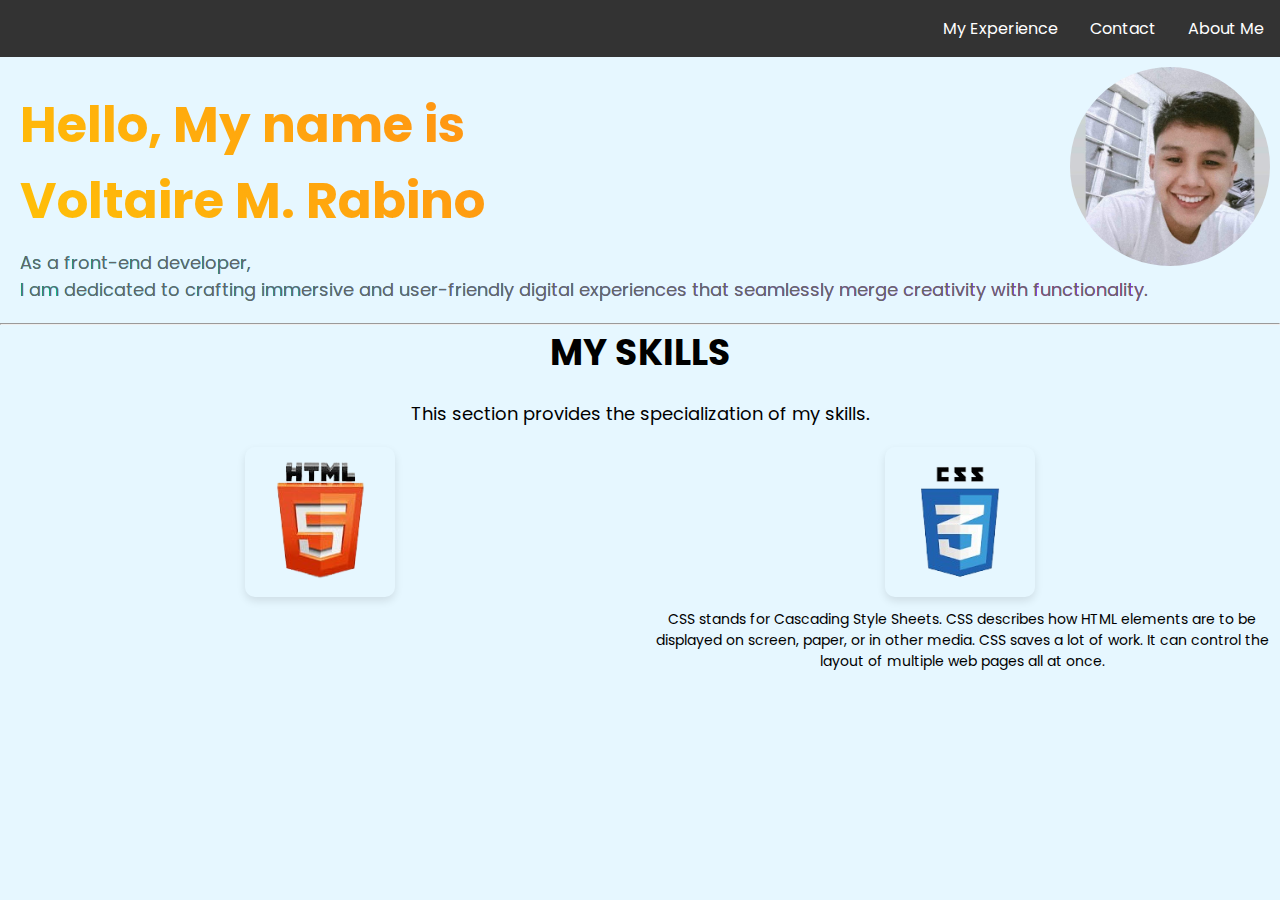
==== Portfolio/Html File/index.html @ 69323289 "random" ====
<!DOCTYPE html>
<html lang="en">
<head>
    <meta charset="UTF-8">
    <meta name="viewport" content="width=device-width, initial-scale=1.0">
    <title>My Portfolio</title>
    <link rel="stylesheet" href="/Portfolio/Css File/style.css">
</head>
<body>
    <header>
        <nav>
            <ul>
                <li><a href="#">About Me</a></li>
                <li><a href="#">Contact</a></li>
                <li><a href="#">My Experience</a></li>
            </ul>
        </nav>
    </header>

    <section>
        <div class="about">
            <div class="profile">
                <img src="/Portfolio/image/428246845_3204582083171297_2313829079261388378_n.jpg" alt="profile">
                <h1 class="name">Hello, My name is 
                    <br>Voltaire M. Rabino
                </h1>
                <p class="description">
                    As a front-end developer, <br>I am dedicated to crafting immersive and user-friendly digital experiences that seamlessly merge creativity with functionality.
                </p>
            </div>
        </div>
    </section>
    <hr>
    <section id="Experience">
        <h1>MY SKILLS</h1>
        <p class="descProg">
            This section provides the specialization of my skills.
        </p>
        <div class="logo-container">
            <div class="logo">
                <img src="/Portfolio/image/html.png" alt="">
                <p class="progDesc">
                    HTML stands for Hyper Text Markup Language. HTML is the standard markup language for creating Web pages. HTML describes the structure of a Web page. HTML consists of a series of elements. HTML elements tell the browser how to display the content.
                </p>
            </div>
            <div class="logo2">
                <img src="/Portfolio/image/css.png" alt="">
                <p class="progDesc2">
                    CSS stands for Cascading Style Sheets. CSS describes how HTML elements are to be displayed on screen, paper, or in other media. CSS saves a lot of work. It can control the layout of multiple web pages all at once.
                </p>
            </div>
        </div>
    </section>
    



    
</body>
</html>


<!-- add the css code, make the h1 larger and make it to center same thing in the p with a class descProg. Arrange the logo with a border and make it hover (make it attractable) -->
---- Portfolio/Css File/style.css ----
@import url('https://fonts.googleapis.com/css2?family=Poppins:ital,wght@0,100;0,200;0,300;0,400;0,500;0,600;0,700;0,800;0,900;1,100;1,200;1,300;1,400;1,500;1,600;1,700;1,800;1,900&display=swap');


* {
    margin: 0;
    padding: 0;
    box-sizing: border-box; /* Include padding and border in element's total width and height */
}

/* Styling the body */
body {
    font-family: 'Poppins', sans-serif;
    background-color: #e6f7ff; /* Example background color */
}

/* Styling the navigation */
nav ul {
    list-style-type: none;
    margin: 0;
    padding: 0;
    overflow: hidden;
    background-color: #333333;
}

nav ul li {
    float: right;
}

nav ul li a {
    display: block;
    color: white;
    text-align: center;
    padding: 16px;
    text-decoration: none;
}

nav ul li a:hover {
    background-color: #111111;
}

/* Styling the profile section */
.profile {
    position: relative;
    text-align: left;
    padding: 20px; /* Adjust as needed */
}

.profile img {
    width: 200px; 
    height: auto; 
    border-radius: 50%; 
    position: absolute;
    top: 10px; 
    right: 10px; 
    z-index: 1;
}


.name {
    font-size: 50px; 
    color: #333; 
    margin-top: 10px; 
    z-index: 2;
    background: linear-gradient(45deg, #FFC107, #FF5722);
    background-clip: text;
    -webkit-background-clip: text;
    color: transparent;
    animation: rainbow 5s infinite alternate;
}
@keyframes rainbow {
    0% { filter: hue-rotate(0deg); }
    100% { filter: hue-rotate(360deg); }
}


.description {
    font-size: 18px; 
    color: #666; 
   margin-top: 10px; 
   background: linear-gradient(45deg, #00FFFF, #FF00FF);
   -webkit-background-clip: text; 
   background-clip: text;
   animation: colorChange 5s infinite alternate;
}
@keyframes colorChange {
    0% { filter: hue-rotate(0deg); }
    100% { filter: hue-rotate(360deg); }
}

/* Media query for responsive design */
@media only screen and (max-width: 768px) {
    nav ul li {
        float: none;
        display: inline-block;
    }
    
    nav ul {
        text-align: center;
    }
    
    .profile img {
        position: relative;
        display: block;
        margin: 0 auto;
        top: auto;
        right: auto;
        width: 50%; 
        margin-top: 20px; 
    }
    
    .name {
        text-align: center;
    }
    
    .description {
        text-align: center;
    }
}


/* Styling the section 2 */
#Experience {
    text-align: center;
}

/* Styling the heading */
#Experience h1 {
    font-size: 36px; 
    margin-bottom: 20px;
}

/* Define keyframes for the heading animation */
@keyframes slideIn {
    0% { transform: translateY(-20px); opacity: 0; }
    100% { transform: translateY(0); opacity: 1; }
}

/* Apply the animation to the heading */
#Experience h1 {
    font-size: 36px; 
    margin-bottom: 20px;
    animation: slideIn 0.5s ease-in-out forwards; 
}
/* Styling the paragraph with class "descProg" */
.descProg {
    font-size: 18px;
    margin-bottom: 20px; 
}


@keyframes fadeIn {
    0% { opacity: 0; }
    100% { opacity: 1; }
}


.progDesc {
    opacity: 0; 
    animation: fadeIn 0.5s ease-in-out forwards; 
}


.logo-container {
    display: flex;
    justify-content: center; 
    margin-bottom: 20px; 
}


.logo,
.logo2 {
    flex: 1; 
}



.logo img,
.logo2 img {
    width: 150px; 
    height: auto; 
    border: 2px solid transparent; 
    padding: 10px; 
    transition: transform 0.3s, border-color 0.3s, box-shadow 0.3s;
    border-radius: 10px; 
    box-shadow: 0 4px 8px rgba(0, 0, 0, 0.1); 
}

/* Styling the description paragraphs */
.progDesc,
.progDesc2 {
    font-size: 14px; 
    margin-top: 5px; 
    margin-bottom: 20px;
    margin-left: 4px;
}


.logo img:hover,
.logo2 img:hover {
    border-color: #FF5722;
    transform: scale(1.1);
    box-shadow: 0 8px 16px rgba(0, 0, 0, 0.2); 
    animation: pulsate 1s infinite !important; 
}

@keyframes pulsate {
    0% { transform: scale(1); }
    50% { transform: scale(1.1); }
    100% { transform: scale(1); }
}
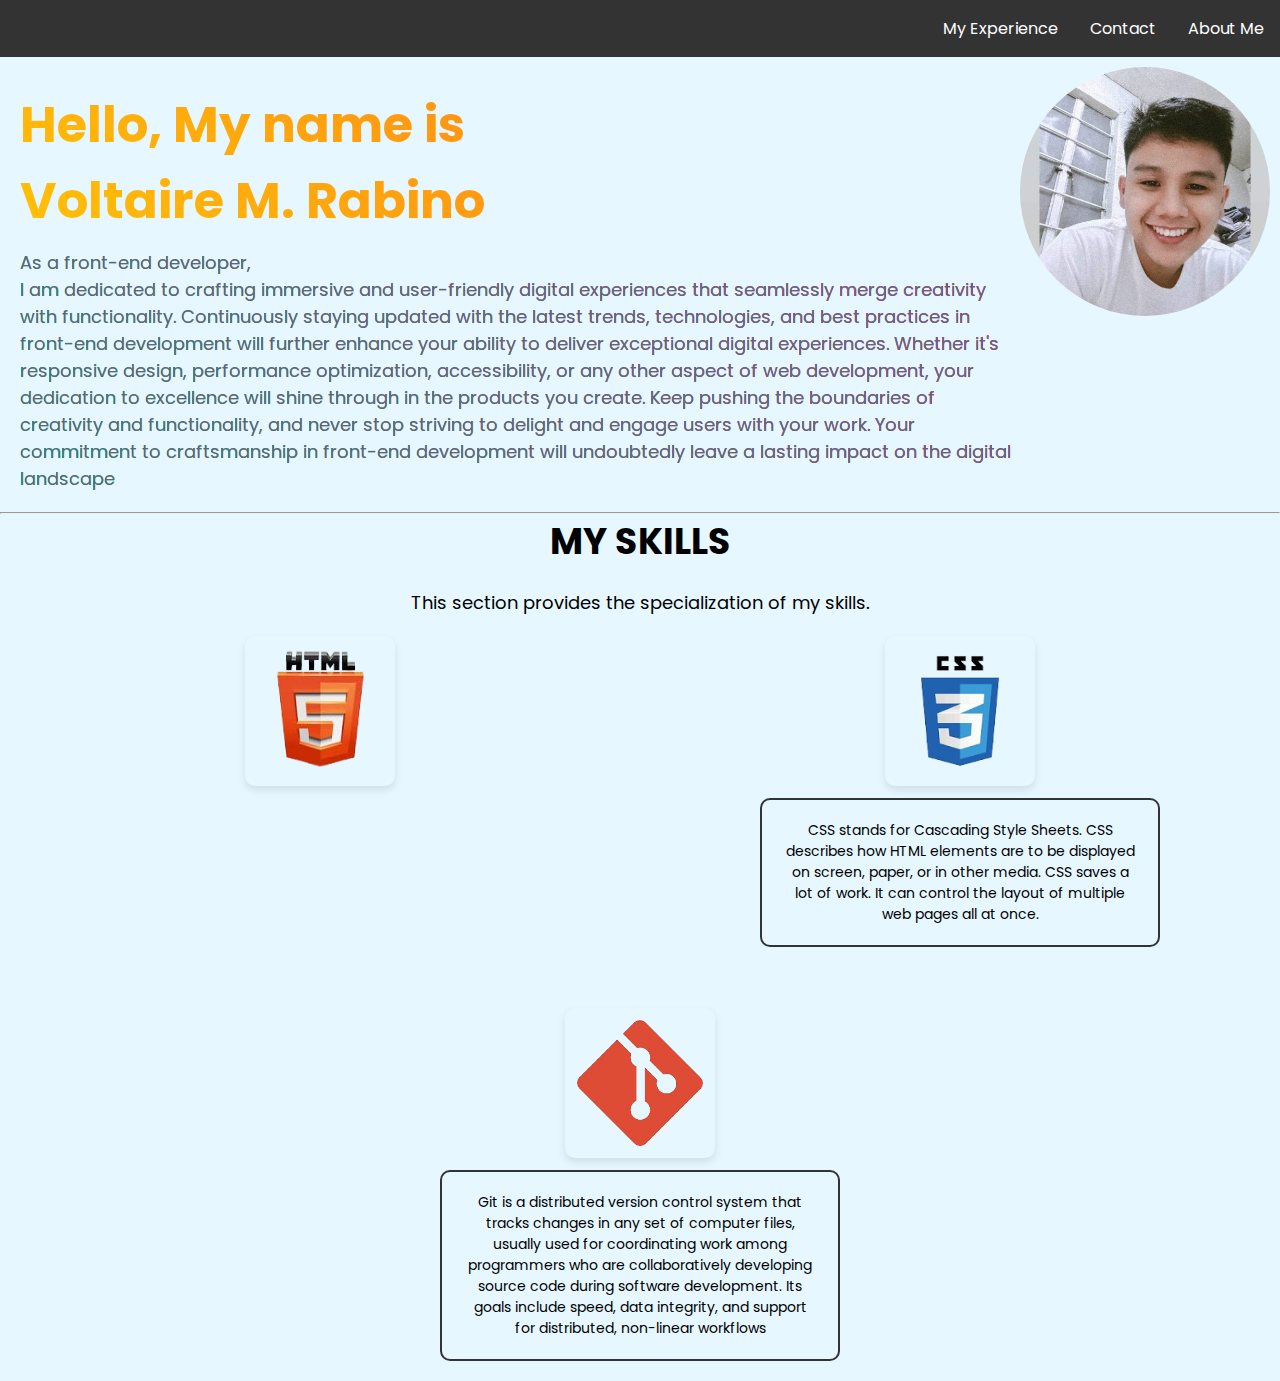
==== commit 417d0dbf: "70% done" ====
--- a/Portfolio/Html File/index.html
+++ b/Portfolio/Html File/index.html
@@ -26,6 +26,9 @@
                 </h1>
                 <p class="description">
                     As a front-end developer, <br>I am dedicated to crafting immersive and user-friendly digital experiences that seamlessly merge creativity with functionality.
+                    Continuously staying updated with the latest trends, technologies, and best practices in front-end development will further enhance your ability to deliver exceptional digital experiences. Whether it's responsive design, performance optimization, accessibility, or any other aspect of web development, your dedication to excellence will shine through in the products you create.
+
+                    Keep pushing the boundaries of creativity and functionality, and never stop striving to delight and engage users with your work. Your commitment to craftsmanship in front-end development will undoubtedly leave a lasting impact on the digital landscape
                 </p>
             </div>
         </div>
@@ -38,17 +41,23 @@
         </p>
         <div class="logo-container">
             <div class="logo">
-                <img src="/Portfolio/image/html.png" alt="">
+                <img src="/Portfolio/image/html.png" alt="html">
                 <p class="progDesc">
                     HTML stands for Hyper Text Markup Language. HTML is the standard markup language for creating Web pages. HTML describes the structure of a Web page. HTML consists of a series of elements. HTML elements tell the browser how to display the content.
                 </p>
             </div>
             <div class="logo2">
-                <img src="/Portfolio/image/css.png" alt="">
+                <img src="/Portfolio/image/css.png" alt="css">
                 <p class="progDesc2">
                     CSS stands for Cascading Style Sheets. CSS describes how HTML elements are to be displayed on screen, paper, or in other media. CSS saves a lot of work. It can control the layout of multiple web pages all at once.
                 </p>
             </div>
+        </div>
+        <div class="logo3">
+            <img src="/Portfolio/image/git.png" alt="git">
+            <p class="progDesc3">
+                Git is a distributed version control system that tracks changes in any set of computer files, usually used for coordinating work among programmers who are collaboratively developing source code during software development. Its goals include speed, data integrity, and support for distributed, non-linear workflows
+            </p>
         </div>
     </section>
     
--- a/Portfolio/Css File/style.css
+++ b/Portfolio/Css File/style.css
@@ -46,7 +46,7 @@
 }
 
 .profile img {
-    width: 200px; 
+    width: 250px; 
     height: auto; 
     border-radius: 50%; 
     position: absolute;
@@ -74,14 +74,18 @@
 
 
 .description {
-    font-size: 18px; 
-    color: #666; 
-   margin-top: 10px; 
-   background: linear-gradient(45deg, #00FFFF, #FF00FF);
-   -webkit-background-clip: text; 
-   background-clip: text;
-   animation: colorChange 5s infinite alternate;
-}
+    font-size: 18px;
+    color: #666;
+    margin-top: 10px;
+    background: linear-gradient(45deg, #00FFFF, #FF00FF);
+    -webkit-background-clip: text;
+    background-clip: text;
+    animation: colorChange 5s infinite alternate;
+    max-width: calc(100% - 220px); /* Adjust as needed based on image width */
+    margin-right: 220px; /* Adjust as needed based on image width */
+    padding-right: 20px; /* Add padding to separate text from the image */
+}
+
 @keyframes colorChange {
     0% { filter: hue-rotate(0deg); }
     100% { filter: hue-rotate(360deg); }
@@ -187,11 +191,18 @@
 
 /* Styling the description paragraphs */
 .progDesc,
-.progDesc2 {
+.progDesc2,
+.progDesc3 {
+    padding: 20px;
     font-size: 14px; 
     margin-top: 5px; 
     margin-bottom: 20px;
-    margin-left: 4px;
+    margin-left: auto;
+    margin-right: auto;
+    max-width: 400px; /* Adjust as needed */
+    text-align: center;
+    border: 2px solid #333; /* Example border */
+    border-radius: 10px; /* Example border radius */
 }
 
 
@@ -209,4 +220,28 @@
     100% { transform: scale(1); }
 }
 
-
+.logo3 img {
+    width: 150px;
+    height: auto;
+    border: 2px solid transparent; 
+    padding: 10px; 
+    transition: transform 0.3s, border-color 0.3s, box-shadow 0.3s;
+    border-radius: 10px; 
+    box-shadow: 0 4px 8px rgba(0, 0, 0, 0.1); 
+}
+.logo3 img:hover {
+    border-color: #FF5722;
+    transform: scale(1.1);
+    box-shadow: 0 8px 16px rgba(0, 0, 0, 0.2); 
+    animation: pulsate 1s infinite !important; 
+}
+
+@keyframes pulsate {
+    0% { transform: scale(1); }
+    50% { transform: scale(1.1); }
+    100% { transform: scale(1); }
+}
+
+
+
+
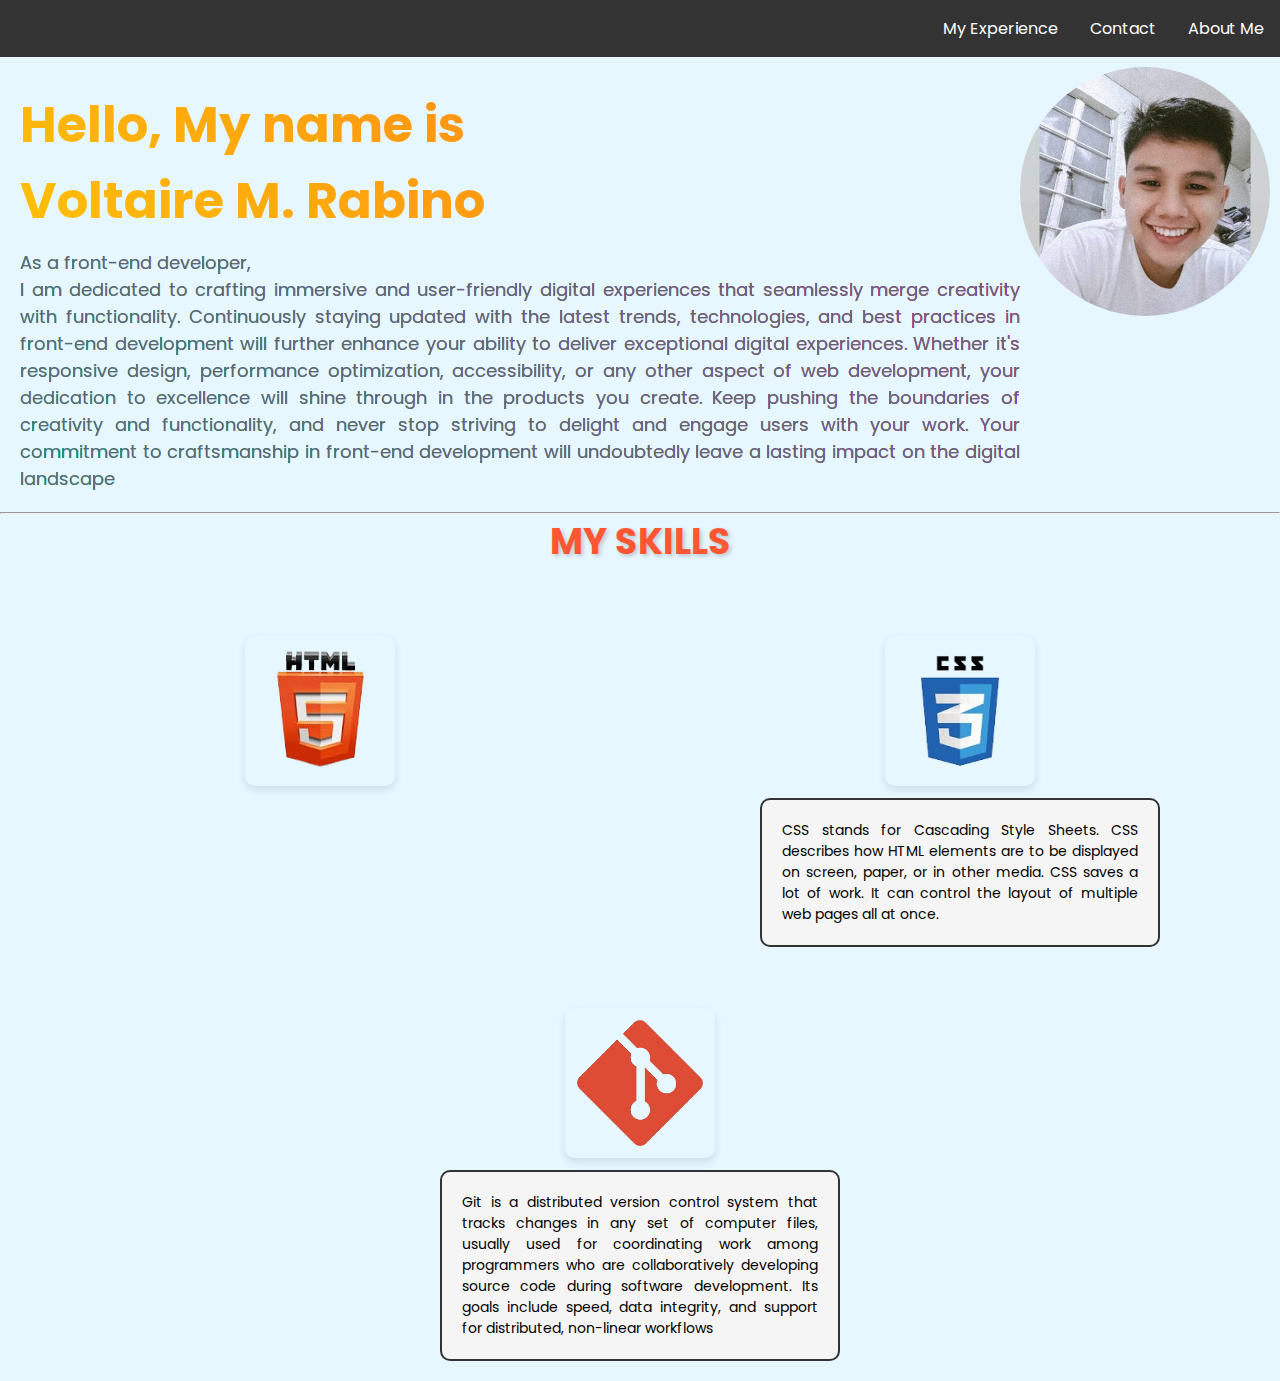
==== commit 46494b8f: "80% done" ====
--- a/Portfolio/Html File/index.html
+++ b/Portfolio/Html File/index.html
@@ -62,11 +62,12 @@
     </section>
     
 
+    <footer>
+
+    </footer>
 
 
     
 </body>
 </html>
 
-
-<!-- add the css code, make the h1 larger and make it to center same thing in the p with a class descProg. Arrange the logo with a border and make it hover (make it attractable) -->--- a/Portfolio/Css File/style.css
+++ b/Portfolio/Css File/style.css
@@ -81,9 +81,11 @@
     -webkit-background-clip: text;
     background-clip: text;
     animation: colorChange 5s infinite alternate;
-    max-width: calc(100% - 220px); /* Adjust as needed based on image width */
-    margin-right: 220px; /* Adjust as needed based on image width */
-    padding-right: 20px; /* Add padding to separate text from the image */
+    max-width: calc(100% - 220px); 
+    margin-right: 220px; 
+    padding-right: 20px; 
+    text-align: justify;
+    text-justify: inter-word;
 }
 
 @keyframes colorChange {
@@ -131,38 +133,51 @@
 #Experience h1 {
     font-size: 36px; 
     margin-bottom: 20px;
-}
-
-/* Define keyframes for the heading animation */
-@keyframes slideIn {
-    0% { transform: translateY(-20px); opacity: 0; }
-    100% { transform: translateY(0); opacity: 1; }
-}
-
-/* Apply the animation to the heading */
-#Experience h1 {
-    font-size: 36px; 
-    margin-bottom: 20px;
-    animation: slideIn 0.5s ease-in-out forwards; 
-}
+    color: #FF5733; /* Change the color to a vibrant shade */
+    text-shadow: 2px 2px 4px rgba(0, 0, 0, 0.2); /* Add a subtle text shadow */
+    animation: slideIn 0.5s ease-in-out forwards, colorChange 5s infinite alternate; /* Apply animation for sliding in and color changing */
+}
+
+/* Define keyframes for the color change animation */
+@keyframes colorChange {
+    0% { color: #FF5733; } /* Start color */
+    50% { color: #FFC300; } /* Middle color */
+    100% { color: #FF5733; } /* End color */
+}
+
 /* Styling the paragraph with class "descProg" */
 .descProg {
     font-size: 18px;
-    margin-bottom: 20px; 
-}
-
-
+    margin-bottom: 20px;
+    color: #333; /* Text color */
+    font-weight: bold; /* Add bold font weight */
+    text-transform: uppercase; /* Uppercase text */
+    letter-spacing: 1px; /* Add letter spacing */
+    text-shadow: 1px 1px 2px rgba(0, 0, 0, 0.2); /* Add a subtle text shadow */
+    opacity: 0; /* Start with opacity 0 */
+    animation: fadeInUp 0.5s ease-in-out forwards; /* Apply the animation */
+}
+
+@keyframes fadeInUp {
+    0% {
+        opacity: 0; /* Start with opacity 0 */
+        transform: translateY(20px); /* Start 20px below its final position */
+    }
+    100% {
+        opacity: 1; /* End with full opacity */
+        transform: translateY(0); /* End at its final position */
+    }
+}
+
+
+.progDesc {
+    opacity: 0; 
+    animation: fadeIn 0.5s ease-in-out forwards; 
+}
 @keyframes fadeIn {
     0% { opacity: 0; }
     100% { opacity: 1; }
 }
-
-
-.progDesc {
-    opacity: 0; 
-    animation: fadeIn 0.5s ease-in-out forwards; 
-}
-
 
 .logo-container {
     display: flex;
@@ -199,10 +214,13 @@
     margin-bottom: 20px;
     margin-left: auto;
     margin-right: auto;
-    max-width: 400px; /* Adjust as needed */
+    max-width: 400px;
     text-align: center;
-    border: 2px solid #333; /* Example border */
-    border-radius: 10px; /* Example border radius */
+    border: 2px solid #333; 
+    border-radius: 10px; 
+    text-align: justify;
+    text-justify: inter-word;
+    background-color: #f5f5f5;
 }
 
 
